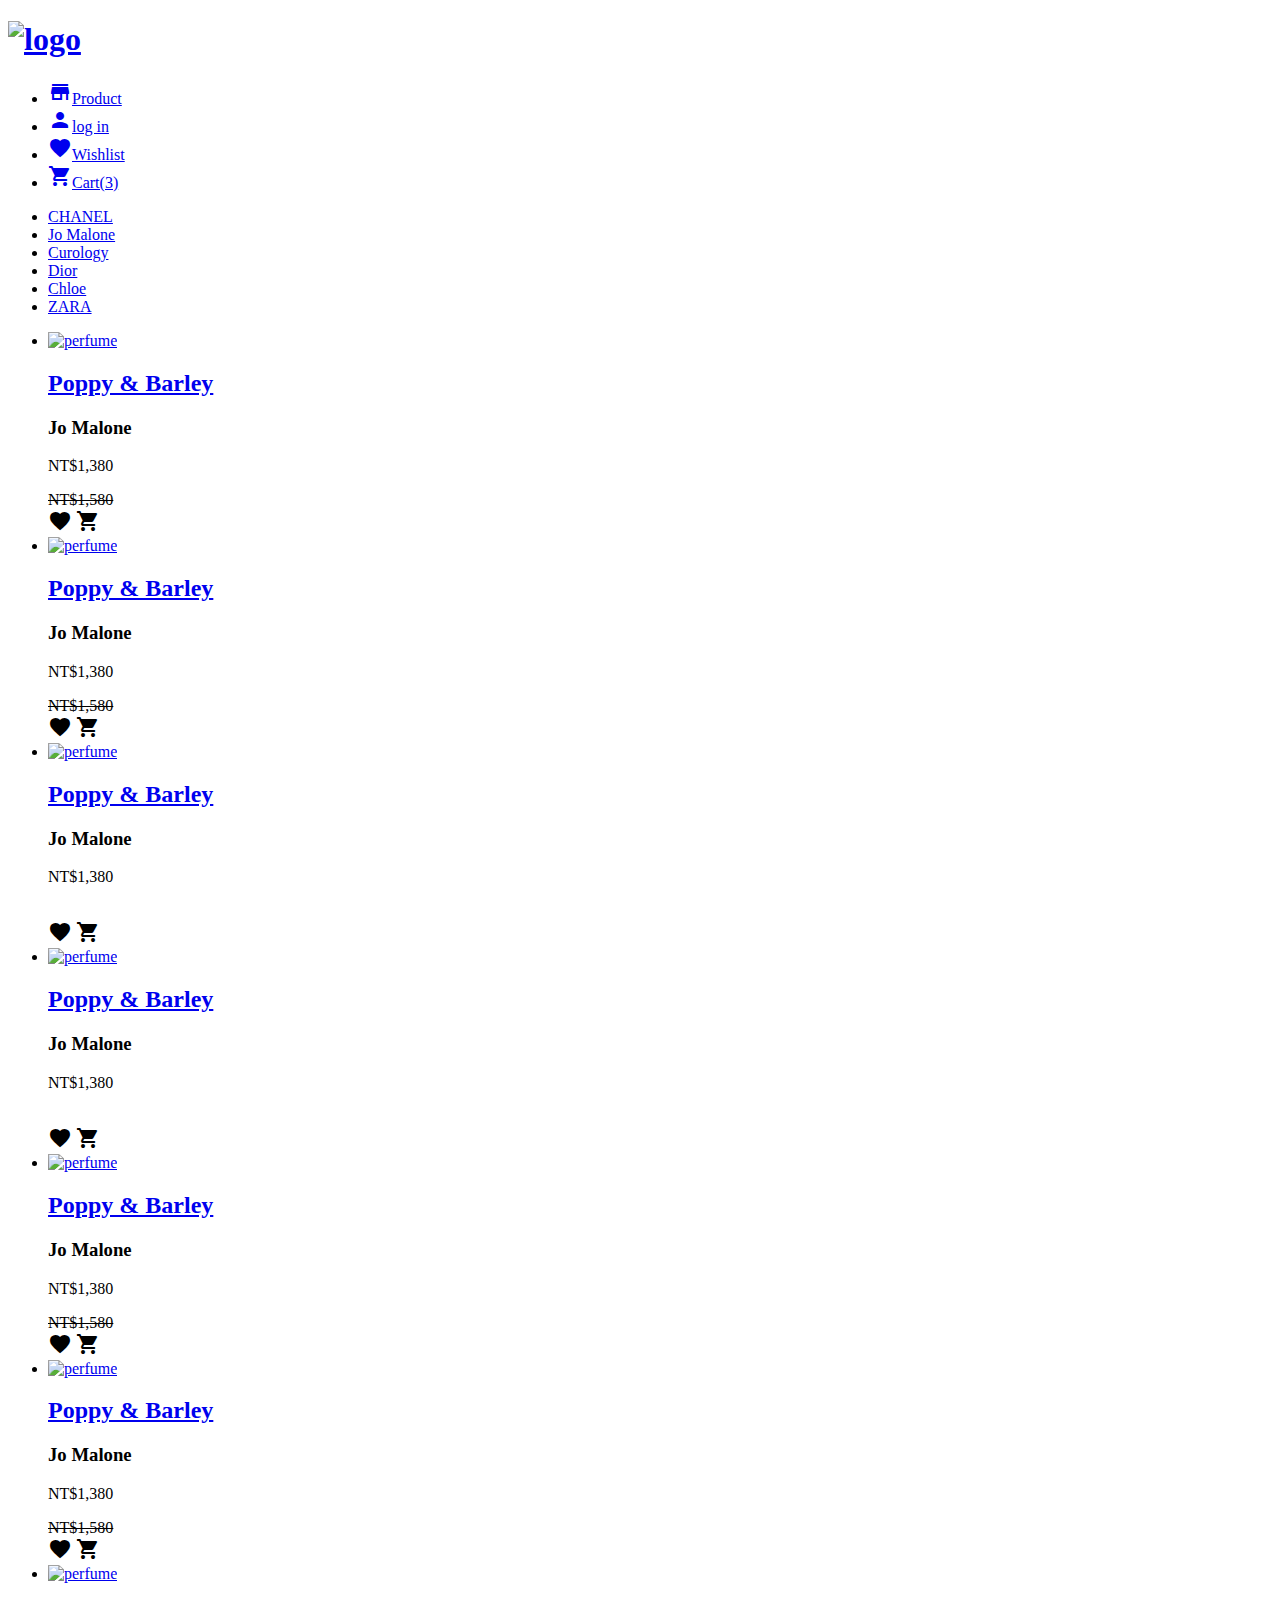
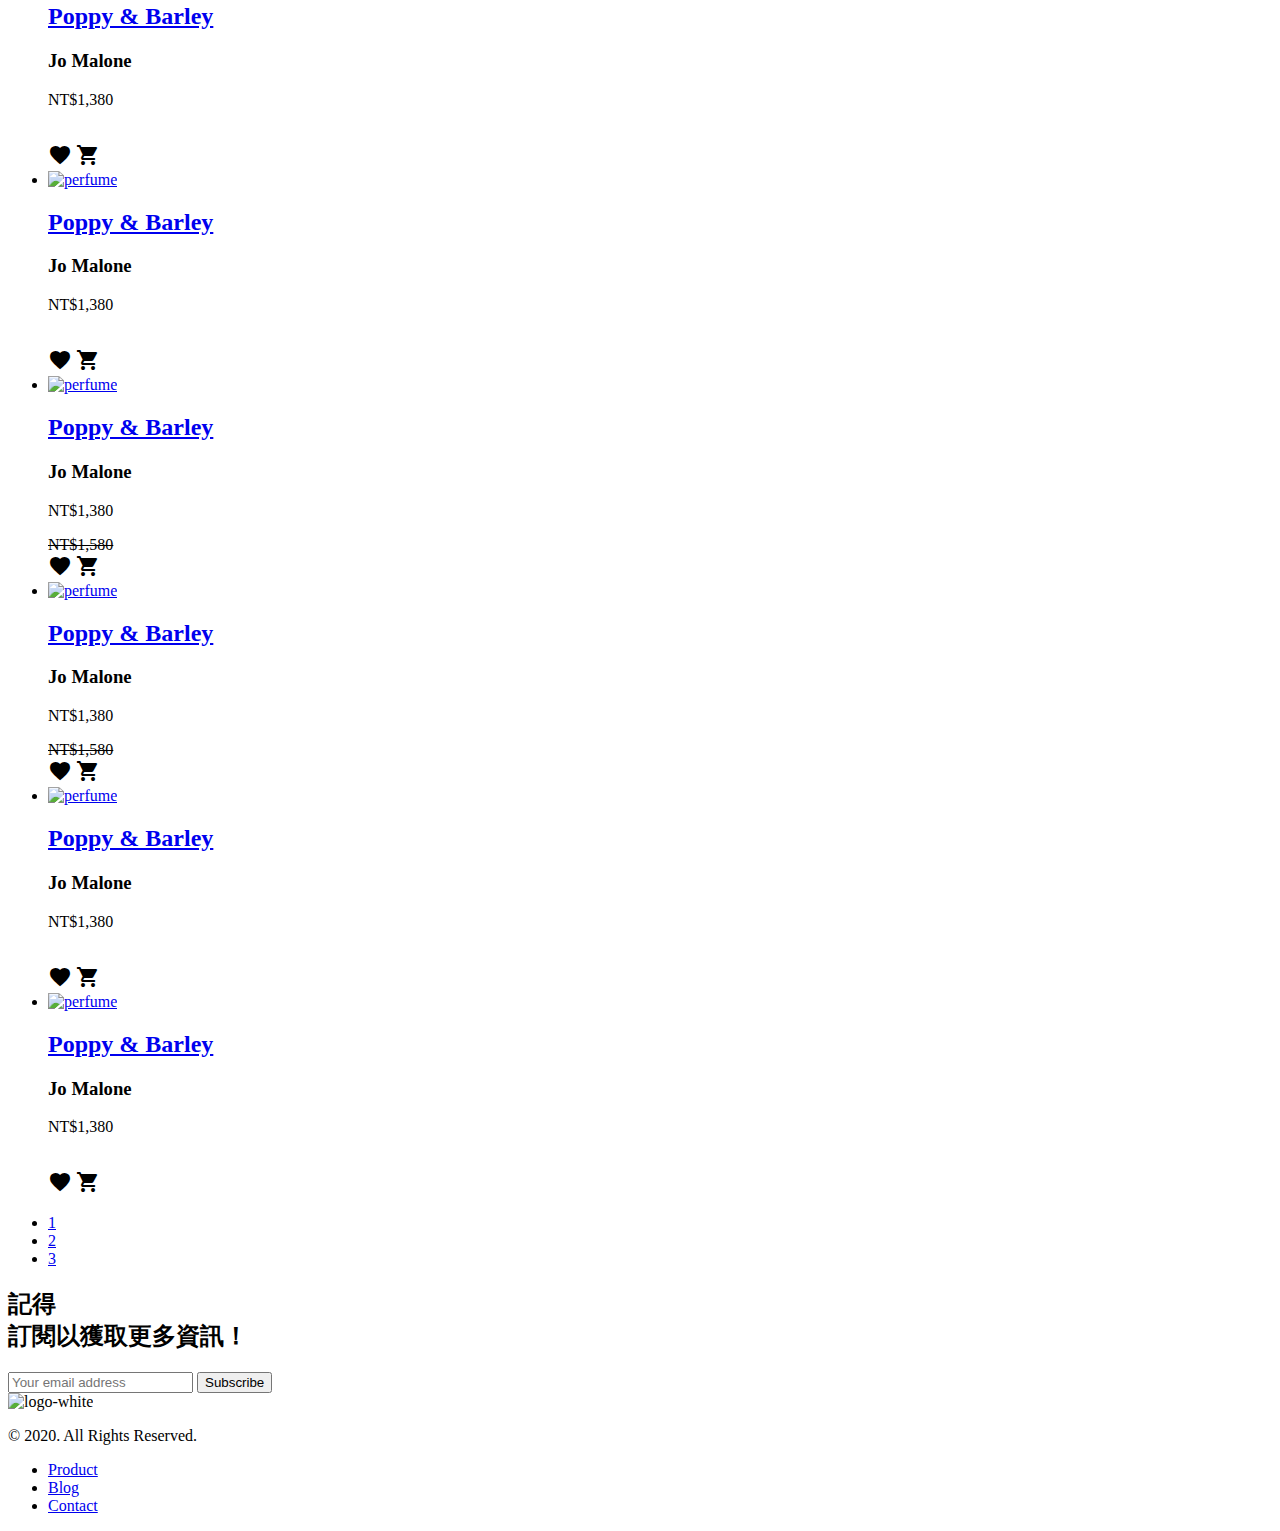
==== product.html @ 78de5ffd "update url" ====
<!DOCTYPE html>
<html lang="en">
<head>
    <meta charset="UTF-8">
    <meta name="viewport" content="width=device-width, initial-scale=1.0">
    <meta http-equiv="X-UA-Compatible" content="ie=edge">
    <title>香水產品</title>
    <link href="https://fonts.googleapis.com/icon?family=Material+Icons" rel="stylesheet">
    <link rel="stylesheet" href="../SCSS版型管理任務/css/all.css">
<body>
<div class="container">
    <div class="header">
        <h1 class="logo"><a href="index.html"><img src="https://github.com/hexschool/webLayoutTraining1st/blob/master/perfume-week6/d%E2%80%99Perfume.png?raw=true" alt="logo"></a></h1>
        <ul class="nav f20 mb8 mt8">
            <li><a href="product.html"><span class="material-icons">store</span>Product</a></li>
            <li><a href="#"><span class="material-icons">person</span>log in</a></li>
            <li><a href="#"><span class="material-icons">favorite</span>Wishlist</a></li>
            <li><a href="#"><span class="material-icons">shopping_cart</span>Cart(3)</a></li>
        </ul>
    </div>
</div>

<div class="navBar">
    <div class="navBarList">
    <ul class="navBarListItem">
        <li><a href="#">CHANEL</a></li>
        <li><a href="#">Jo Malone</a></li>
        <li><a href="#">Curology</a></li>
        <li><a href="#">Dior</a></li>
        <li><a href="#">Chloe</a></li>
        <li><a href="#">ZARA</a></li>
    </ul>
    </div>
</div>

<div class="container">
    <div class="products mt80">
        <ul class="productList">
            <li>
                <a href="#"><img src="https://github.com/hexschool/webLayoutTraining1st/blob/master/perfume-week6/products1.jpg?raw=true" alt="perfume">
                <h2>Poppy & Barley</h2></a>
                <h3>Jo Malone</h3>
                <p>NT$1,380</p><del>NT$1,580</del>
                <br>
                <span class="material-icons">favorite</span>
                <span class="material-icons">shopping_cart</span>
            </li>
            <li>
                <a href="#"><img src="https://github.com/hexschool/webLayoutTraining1st/blob/master/perfume-week6/index6.jpg?raw=true" alt="perfume">
                <h2>Poppy & Barley</h2></a>
                <h3>Jo Malone</h3>
                <p>NT$1,380</p><del>NT$1,580</del>
                <br>
                <span class="material-icons">favorite</span>
                <span class="material-icons">shopping_cart</span>
            </li>
            <li>
                <a href="#"><img src="https://github.com/hexschool/webLayoutTraining1st/blob/master/perfume-week6/products3.jpg?raw=true" alt="perfume">
                <h2>Poppy & Barley</h2></a>
                <h3>Jo Malone</h3>
                <p>NT$1,380</p>
                <br>
                <span class="material-icons">favorite</span>
                <span class="material-icons">shopping_cart</span>
            </li>
            <li>
                <a href="#"><img src="https://github.com/hexschool/webLayoutTraining1st/blob/master/perfume-week6/products4.jpg?raw=true" alt="perfume">
                <h2>Poppy & Barley</h2></a>
                <h3>Jo Malone</h3>
                <p>NT$1,380</p>
                <br>
                <span class="material-icons">favorite</span>
                <span class="material-icons">shopping_cart</span>
            </li>
            <!--第二排-->
            <li>
                <a href="#"><img src="https://github.com/hexschool/webLayoutTraining1st/blob/master/perfume-week6/products5.jpg?raw=true" alt="perfume">
                <h2>Poppy & Barley</h2></a>
                <h3>Jo Malone</h3>
                <p>NT$1,380</p><del>NT$1,580</del>
                <br>
                <span class="material-icons">favorite</span>
                <span class="material-icons">shopping_cart</span>
            </li>
            <li>
                <a href="#"><img src="https://github.com/hexschool/webLayoutTraining1st/blob/master/perfume-week6/index4.jpg?raw=true" alt="perfume">
                <h2>Poppy & Barley</h2></a>
                <h3>Jo Malone</h3>
                <p>NT$1,380</p><del>NT$1,580</del>
                <br>
                <span class="material-icons">favorite</span>
                <span class="material-icons">shopping_cart</span>
            </li>
            <li>
                <a href="#"><img src="https://github.com/hexschool/webLayoutTraining1st/blob/master/perfume-week6/products7.jpg?raw=true" alt="perfume">
                <h2>Poppy & Barley</h2></a>
                <h3>Jo Malone</h3>
                <p>NT$1,380</p>
                <br>
                <span class="material-icons">favorite</span>
                <span class="material-icons">shopping_cart</span>
            </li>
            <li>
                <a href="#"><img src="https://github.com/hexschool/webLayoutTraining1st/blob/master/perfume-week6/products8.jpg?raw=true" alt="perfume">
                <h2>Poppy & Barley</h2></a>
                <h3>Jo Malone</h3>
                <p>NT$1,380</p>
                <br>
                <span class="material-icons">favorite</span>
                <span class="material-icons">shopping_cart</span>
            </li>
            <!--第三排-->
                        <li>
                <a href="#"><img src="https://github.com/hexschool/webLayoutTraining1st/blob/master/perfume-week6/index3.png?raw=true" alt="perfume">
                <h2>Poppy & Barley</h2></a>
                <h3>Jo Malone</h3>
                <p>NT$1,380</p><del>NT$1,580</del>
                <br>
                <span class="material-icons">favorite</span>
                <span class="material-icons">shopping_cart</span>
            </li>
            <li>
                <a href="#"><img src="https://github.com/hexschool/webLayoutTraining1st/blob/master/perfume-week6/products10.jpg?raw=true" alt="perfume">
                <h2>Poppy & Barley</h2></a>
                <h3>Jo Malone</h3>
                <p>NT$1,380</p><del>NT$1,580</del>
                <br>
                <span class="material-icons">favorite</span>
                <span class="material-icons">shopping_cart</span>
            </li>
            <li>
                <a href="#"><img src="https://github.com/hexschool/webLayoutTraining1st/blob/master/perfume-week6/products11.jpg?raw=true" alt="perfume">
                <h2>Poppy & Barley</h2></a>
                <h3>Jo Malone</h3>
                <p>NT$1,380</p>
                <br>
                <span class="material-icons">favorite</span>
                <span class="material-icons">shopping_cart</span>
            </li>
            <li>
                <a href="#"><img src="https://github.com/hexschool/webLayoutTraining1st/blob/master/perfume-week6/products12.jpg?raw=true" alt="perfume">
                <h2>Poppy & Barley</h2></a>
                <h3>Jo Malone</h3>
                <p>NT$1,380</p>
                <br>
                <span class="material-icons">favorite</span>
                <span class="material-icons">shopping_cart</span>
            </li>
        </ul>
        <div class="page mb60">
            <ul class="pages">
                <li><a class="active" href="#">1</a></li>
                <li><a href="#">2</a></li>
                <li><a href="#">3</a></li>
            </ul>
        </div>

    </div>
</div>








<div class="subscribe">
    <div class="subContent">
    <h2 class="f32 bold">記得<br>訂閱以獲取更多資訊！</h2>
    <div class="subInsert">
    <input class="typeEmail "type="email" placeholder="Your email address">
    <input class="send" type="button" value="Subscribe">
    </div>
    </div>
</div>

<div class="footer">
    <div class="footerCon">
        <div class="footerCC">
        <img src="https://github.com/hexschool/webLayoutTraining1st/blob/master/perfume-week6/d%E2%80%99Perfumewhite.png?raw=true" alt="logo-white">
        <p class="f14">© 2020. All Rights Reserved.</p>
        </div>
        <ul class="footerNav">
            <li><a href="#">Product</a></li>
            <li><a href="#">Blog</a></li>
            <li><a href="#">Contact</a></li>
        </ul>
    </div>
</div>
</div>




    
</body>
</html>
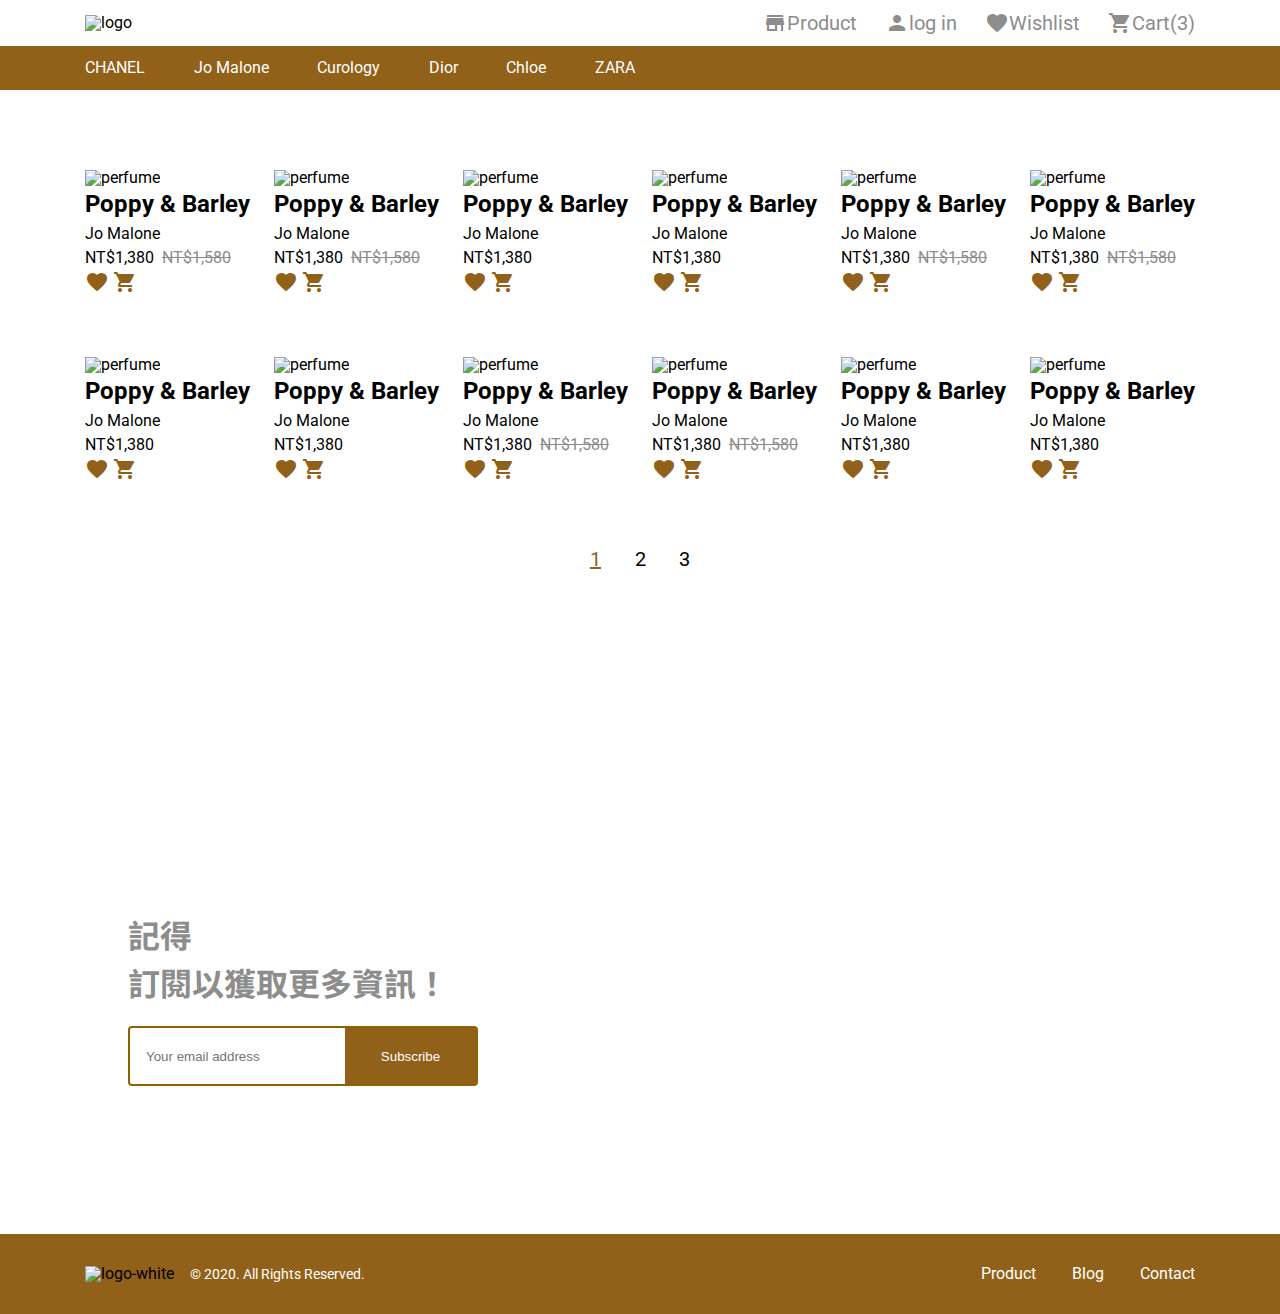
==== commit 261062fe: "update css" ====
--- a/product.html
+++ b/product.html
@@ -6,7 +6,10 @@
     <meta http-equiv="X-UA-Compatible" content="ie=edge">
     <title>香水產品</title>
     <link href="https://fonts.googleapis.com/icon?family=Material+Icons" rel="stylesheet">
-    <link rel="stylesheet" href="../SCSS版型管理任務/css/all.css">
+    <link rel="preconnect" href="https://fonts.googleapis.com">
+    <link rel="preconnect" href="https://fonts.gstatic.com" crossorigin>
+    <link href="https://fonts.googleapis.com/css2?family=Noto+Sans+TC:wght@300&family=Roboto&display=swap" rel="stylesheet">
+    <link rel="stylesheet" href="css/all.css">
 <body>
 <div class="container">
     <div class="header">
--- a/css/all.css
+++ b/css/all.css
@@ -0,0 +1,697 @@
+/* http://meyerweb.com/eric/tools/css/reset/ 
+   v2.0 | 20110126
+   License: none (public domain)
+*/
+@import url("https://fonts.googleapis.com/css2?family=Noto+Sans+TC:wght@300&family=Roboto&display=swap");
+html, body, div, span, applet, object, iframe,
+h1, h2, h3, h4, h5, h6, p, blockquote, pre,
+a, abbr, acronym, address, big, cite, code,
+del, dfn, em, img, ins, kbd, q, s, samp,
+small, strike, strong, sub, sup, tt, var,
+b, u, i, center,
+dl, dt, dd, ol, ul, li,
+fieldset, form, label, legend,
+table, caption, tbody, tfoot, thead, tr, th, td,
+article, aside, canvas, details, embed,
+figure, figcaption, footer, header, hgroup,
+menu, nav, output, ruby, section, summary,
+time, mark, audio, video {
+  margin: 0;
+  padding: 0;
+  border: 0;
+  font-size: 100%;
+  font: inherit;
+  vertical-align: baseline;
+}
+
+/* HTML5 display-role reset for older browsers */
+article, aside, details, figcaption, figure,
+footer, header, hgroup, menu, nav, section {
+  display: block;
+}
+
+body {
+  line-height: 1;
+}
+
+ol, ul {
+  list-style: none;
+}
+
+blockquote, q {
+  quotes: none;
+}
+
+blockquote:before, blockquote:after,
+q:before, q:after {
+  content: '';
+  content: none;
+}
+
+table {
+  border-collapse: collapse;
+  border-spacing: 0;
+}
+
+img {
+  max-width: 100%;
+}
+
+*, *:before, *:after {
+  -webkit-box-sizing: border-box;
+          box-sizing: border-box;
+}
+
+a {
+  display: block;
+  text-decoration: none;
+  color: black;
+}
+
+input {
+  border: none;
+  outline: none;
+}
+
+.material-icons {
+  display: block;
+}
+
+.bold {
+  font-weight: bold;
+}
+
+.f14 {
+  font-size: 14px;
+  line-height: 21px;
+}
+
+.f16 {
+  font-size: 16px;
+  line-height: 24px;
+}
+
+.f20 {
+  font-size: 20px;
+  line-height: 30px;
+}
+
+.f24 {
+  font-size: 24px;
+  line-height: 36px;
+}
+
+.f28 {
+  font-size: 28px;
+  line-height: 42px;
+}
+
+.f32 {
+  font-size: 32px;
+  line-height: 48px;
+}
+
+.f40 {
+  font-size: 40px;
+  line-height: 60px;
+}
+
+.mb8 {
+  margin-bottom: 8px;
+}
+
+.mb16 {
+  margin-bottom: 16px;
+}
+
+.mb40 {
+  margin-bottom: 40px;
+}
+
+.mb60 {
+  margin-bottom: 60px;
+}
+
+.mt8 {
+  margin-top: 8px;
+}
+
+.mt40 {
+  margin-top: 40px;
+}
+
+.mt60 {
+  margin-top: 60px;
+}
+
+.mt80 {
+  margin-top: 80px;
+}
+
+.pr16 {
+  padding-right: 16px;
+}
+
+.pt60 {
+  padding-top: 60px;
+}
+
+.pb60 {
+  padding-bottom: 60px;
+}
+
+.btn {
+  border: 2px solid #FFFFFF;
+  border-radius: 30px;
+  text-align: center;
+  color: #FFFFFF;
+  width: 350px;
+}
+
+.btn:hover {
+  background-color: rgba(255, 255, 255, 0.2);
+}
+
+body {
+  font-family: "Roboto", sans-serif;
+}
+
+.container {
+  max-width: 1110px;
+  margin: 0 auto;
+}
+
+.header {
+  display: -webkit-box;
+  display: -ms-flexbox;
+  display: flex;
+  -webkit-box-align: center;
+      -ms-flex-align: center;
+          align-items: center;
+  -webkit-box-pack: justify;
+      -ms-flex-pack: justify;
+          justify-content: space-between;
+}
+
+.header .nav {
+  display: -webkit-box;
+  display: -ms-flexbox;
+  display: flex;
+  -webkit-box-align: center;
+      -ms-flex-align: center;
+          align-items: center;
+  -webkit-box-pack: justify;
+      -ms-flex-pack: justify;
+          justify-content: space-between;
+  width: 432px;
+}
+
+.header .nav a {
+  display: -webkit-box;
+  display: -ms-flexbox;
+  display: flex;
+  -webkit-box-align: center;
+      -ms-flex-align: center;
+          align-items: center;
+  color: #8D8D8D;
+}
+
+.header .nav a:hover {
+  color: #916019;
+}
+
+.banner {
+  display: -webkit-box;
+  display: -ms-flexbox;
+  display: flex;
+  -webkit-box-align: center;
+      -ms-flex-align: center;
+          align-items: center;
+  -webkit-box-pack: justify;
+      -ms-flex-pack: justify;
+          justify-content: space-between;
+  -webkit-box-pack: end;
+      -ms-flex-pack: end;
+          justify-content: flex-end;
+  padding-right: 15%;
+  height: 870px;
+  background: url("https://github.com/hexschool/webLayoutTraining1st/blob/master/perfume-week6/index1.jpg?raw=true") center center no-repeat;
+  background-size: cover;
+}
+
+.banner .bannerContent {
+  width: 445px;
+  color: #FFFFFF;
+}
+
+.container .intro li {
+  display: -webkit-box;
+  display: -ms-flexbox;
+  display: flex;
+  -webkit-box-align: center;
+      -ms-flex-align: center;
+          align-items: center;
+  -webkit-box-pack: justify;
+      -ms-flex-pack: justify;
+          justify-content: space-between;
+}
+
+.container .intro .introText {
+  width: 555px;
+  padding: 0 110px;
+}
+
+.container .intro .introText h2 {
+  font-size: 32px;
+  line-height: 48px;
+  font-weight: bold;
+}
+
+.container .intro .introText p {
+  font-family: "Noto Sans TC", sans-serif;
+  font-size: 20px;
+  line-height: 30px;
+  margin-bottom: 16px;
+}
+
+.container .intro .introText a {
+  color: #916019;
+}
+
+.container .intro .introText a:hover {
+  text-decoration: underline;
+}
+
+.container .intro .introText2 {
+  width: 555px;
+  padding: 0 110px;
+}
+
+.container .intro .introText2 h2 {
+  font-size: 24px;
+  line-height: 36px;
+  font-weight: bold;
+}
+
+.container .intro .introText2 p {
+  font-size: 16px;
+  line-height: 24px;
+  margin-bottom: 60px;
+}
+
+.container .intro .introText2 .btnBlack {
+  border: 2px solid black;
+  color: black;
+  padding: 8px 0;
+}
+
+.container .intro .introText2 .btnBlack:hover {
+  background-color: rgba(0, 0, 0, 0.1);
+}
+
+.container .intro .introImg1 {
+  width: 555px;
+  padding: 277.5px 0px;
+  background: url("https://raw.githubusercontent.com/hexschool/webLayoutTraining1st/master/perfume-week6/index2.jpg");
+  background-size: cover;
+  background-position: 0px -30px;
+}
+
+.container .intro .introImg2 {
+  width: 555px;
+  padding: 277.5px 0px;
+  background: url("https://github.com/hexschool/webLayoutTraining1st/blob/master/perfume-week6/index3.png?raw=true");
+  background-size: cover;
+}
+
+.container .intro .introImg3 {
+  width: 555px;
+  padding: 277.5px 0px;
+  background: url("https://github.com/hexschool/webLayoutTraining1st/blob/master/perfume-week6/index4.jpg?raw=true");
+  background-size: cover;
+  background-position: -50px 0px;
+}
+
+.container .intro .introImg4 {
+  width: 555px;
+  padding: 540px 0px;
+  background: url("https://github.com/hexschool/webLayoutTraining1st/blob/master/perfume-week6/index5.jpg?raw=true");
+  background-size: cover;
+  background-position: -100px 0px;
+}
+
+.container .intro2 li {
+  display: -webkit-box;
+  display: -ms-flexbox;
+  display: flex;
+  -webkit-box-align: center;
+      -ms-flex-align: center;
+          align-items: center;
+  -webkit-box-pack: justify;
+      -ms-flex-pack: justify;
+          justify-content: space-between;
+}
+
+.container .intro2 img {
+  width: 730px;
+}
+
+.container .intro2 .intro2Text {
+  width: 350px;
+}
+
+.container .intro2 .intro2Text h2 {
+  font-weight: bold;
+}
+
+.container .intro2 .intro2Text a {
+  font-family: "Noto Sans TC", sans-serif;
+  color: #916019;
+  text-decoration: underline;
+}
+
+.hlItem {
+  background: #E0E0E0;
+}
+
+.hlItem .itemList {
+  display: -webkit-box;
+  display: -ms-flexbox;
+  display: flex;
+  -webkit-box-align: center;
+      -ms-flex-align: center;
+          align-items: center;
+  -webkit-box-pack: justify;
+      -ms-flex-pack: justify;
+          justify-content: space-between;
+}
+
+.hlItem .itemList li {
+  margin: 40px 0;
+}
+
+.hlItem .itemList img {
+  width: 350px;
+  height: 540px;
+}
+
+.hlItem .itemList h2 {
+  font-size: 24px;
+  line-height: 36px;
+  font-weight: bold;
+  padding-top: 8px;
+}
+
+.hlItem .itemList h3 {
+  font-size: 16px;
+  line-height: 24px;
+  padding-bottom: 16px;
+}
+
+.hlItem .itemList p {
+  display: inline;
+  font-size: 16px;
+  line-height: 24px;
+  padding-right: 8px;
+}
+
+.hlItem .itemList a:hover {
+  text-decoration: underline;
+}
+
+.hlItem .itemList del {
+  color: #8D8D8D;
+}
+
+.hlItem .itemList .soldImg {
+  width: 350px;
+  height: 540px;
+  background: url("https://github.com/hexschool/webLayoutTraining1st/blob/master/perfume-week6/index8.jpg?raw=true");
+  background-size: cover;
+}
+
+.hlItem .itemList .soldImg .sold {
+  display: -webkit-box;
+  display: -ms-flexbox;
+  display: flex;
+  -webkit-box-align: center;
+      -ms-flex-align: center;
+          align-items: center;
+  -webkit-box-pack: justify;
+      -ms-flex-pack: justify;
+          justify-content: space-between;
+  -webkit-box-pack: center;
+      -ms-flex-pack: center;
+          justify-content: center;
+  height: 540px;
+  color: #FFFFFF;
+  background-color: rgba(0, 0, 0, 0.2);
+}
+
+.subscribe {
+  height: 600px;
+  background: url("https://github.com/hexschool/webLayoutTraining1st/blob/master/perfume-week6/index10.jpg?raw=true");
+  background-size: 135%;
+  background-position: -200px -515px;
+  display: -webkit-box;
+  display: -ms-flexbox;
+  display: flex;
+  -webkit-box-align: center;
+      -ms-flex-align: center;
+          align-items: center;
+  -webkit-box-pack: justify;
+      -ms-flex-pack: justify;
+          justify-content: space-between;
+}
+
+.subscribe .subContent {
+  margin: 10% 0 0 10%;
+}
+
+.subscribe .subContent h2 {
+  font-family: "Noto Sans TC", sans-serif;
+  color: #8D8D8D;
+  margin-bottom: 20px;
+}
+
+.subscribe .subContent .subInsert {
+  display: -webkit-box;
+  display: -ms-flexbox;
+  display: flex;
+  -webkit-box-align: center;
+      -ms-flex-align: center;
+          align-items: center;
+  -webkit-box-pack: justify;
+      -ms-flex-pack: justify;
+          justify-content: space-between;
+  width: 350px;
+  height: 60px;
+  border: 2px solid #916000;
+  border-radius: 4px;
+  background: #ffffff;
+}
+
+.subscribe .subContent .subInsert .typeEmail {
+  padding-left: 16px;
+}
+
+.subscribe .subContent .subInsert .send {
+  display: block;
+  background: #916019;
+  width: 131px;
+  height: 56px;
+  color: #FFFFFF;
+  cursor: pointer;
+}
+
+.footer {
+  display: -webkit-box;
+  display: -ms-flexbox;
+  display: flex;
+  -webkit-box-align: center;
+      -ms-flex-align: center;
+          align-items: center;
+  -webkit-box-pack: justify;
+      -ms-flex-pack: justify;
+          justify-content: space-between;
+  height: 80px;
+  background: #916019;
+}
+
+.footer .footerCon {
+  display: -webkit-box;
+  display: -ms-flexbox;
+  display: flex;
+  -webkit-box-align: center;
+      -ms-flex-align: center;
+          align-items: center;
+  -webkit-box-pack: justify;
+      -ms-flex-pack: justify;
+          justify-content: space-between;
+  width: 1110px;
+  margin: 0 auto;
+}
+
+.footer .footerCon .footerCC {
+  display: -webkit-box;
+  display: -ms-flexbox;
+  display: flex;
+  -webkit-box-align: center;
+      -ms-flex-align: center;
+          align-items: center;
+  -webkit-box-pack: justify;
+      -ms-flex-pack: justify;
+          justify-content: space-between;
+  -webkit-box-pack: start;
+      -ms-flex-pack: start;
+          justify-content: flex-start;
+}
+
+.footer .footerCon .footerCC p {
+  color: #FFFFFF;
+  padding-left: 16px;
+}
+
+.footer .footerCon .footerNav {
+  display: -webkit-box;
+  display: -ms-flexbox;
+  display: flex;
+  -webkit-box-align: center;
+      -ms-flex-align: center;
+          align-items: center;
+  -webkit-box-pack: justify;
+      -ms-flex-pack: justify;
+          justify-content: space-between;
+}
+
+.footer .footerCon .footerNav a {
+  color: #FFFFFF;
+  padding-left: 36px;
+}
+
+.navBar {
+  background: #916019;
+}
+
+.navBar .navBarList {
+  max-width: 1110px;
+  margin: 0 auto;
+}
+
+.navBar .navBarList .navBarListItem {
+  display: -webkit-box;
+  display: -ms-flexbox;
+  display: flex;
+  -webkit-box-align: center;
+      -ms-flex-align: center;
+          align-items: center;
+  -webkit-box-pack: justify;
+      -ms-flex-pack: justify;
+          justify-content: space-between;
+  justify-content: space-between;
+  width: 550px;
+}
+
+.navBar .navBarList .navBarListItem a {
+  color: #FFFFFF;
+  padding: 14px 0;
+}
+
+.products {
+  display: -webkit-box;
+  display: -ms-flexbox;
+  display: flex;
+  -webkit-box-align: center;
+      -ms-flex-align: center;
+          align-items: center;
+  -webkit-box-pack: justify;
+      -ms-flex-pack: justify;
+          justify-content: space-between;
+  -webkit-box-orient: vertical;
+  -webkit-box-direction: normal;
+      -ms-flex-direction: column;
+          flex-direction: column;
+}
+
+.products .productList {
+  display: -webkit-box;
+  display: -ms-flexbox;
+  display: flex;
+  -webkit-box-align: center;
+      -ms-flex-align: center;
+          align-items: center;
+  -webkit-box-pack: justify;
+      -ms-flex-pack: justify;
+          justify-content: space-between;
+  -ms-flex-wrap: wrap;
+      flex-wrap: wrap;
+}
+
+.products .productList li {
+  margin-bottom: 60px;
+}
+
+.products .productList li img {
+  width: 255px;
+  height: 255px;
+}
+
+.products .productList li h2 {
+  font-size: 24px;
+  line-height: 36px;
+  font-weight: bold;
+}
+
+.products .productList li h3 {
+  font-size: 16px;
+  line-height: 24px;
+}
+
+.products .productList li p {
+  display: inline;
+  font-size: 16px;
+  line-height: 24px;
+  padding-right: 8px;
+}
+
+.products .productList li a:hover {
+  text-decoration: underline;
+}
+
+.products .productList li del {
+  color: #8D8D8D;
+}
+
+.products .productList li .material-icons {
+  display: inline;
+  color: #916019;
+}
+
+.products .pages {
+  display: -webkit-box;
+  display: -ms-flexbox;
+  display: flex;
+  -webkit-box-align: center;
+      -ms-flex-align: center;
+          align-items: center;
+  -webkit-box-pack: justify;
+      -ms-flex-pack: justify;
+          justify-content: space-between;
+  width: 100px;
+}
+
+.products .pages li a {
+  font-size: 20px;
+  line-height: 30px;
+}
+
+.products .pages li a:hover {
+  color: #916019;
+  text-decoration: underline;
+}
+
+.products .pages .active {
+  color: #916019;
+  text-decoration: underline;
+}
+/*# sourceMappingURL=all.css.map */